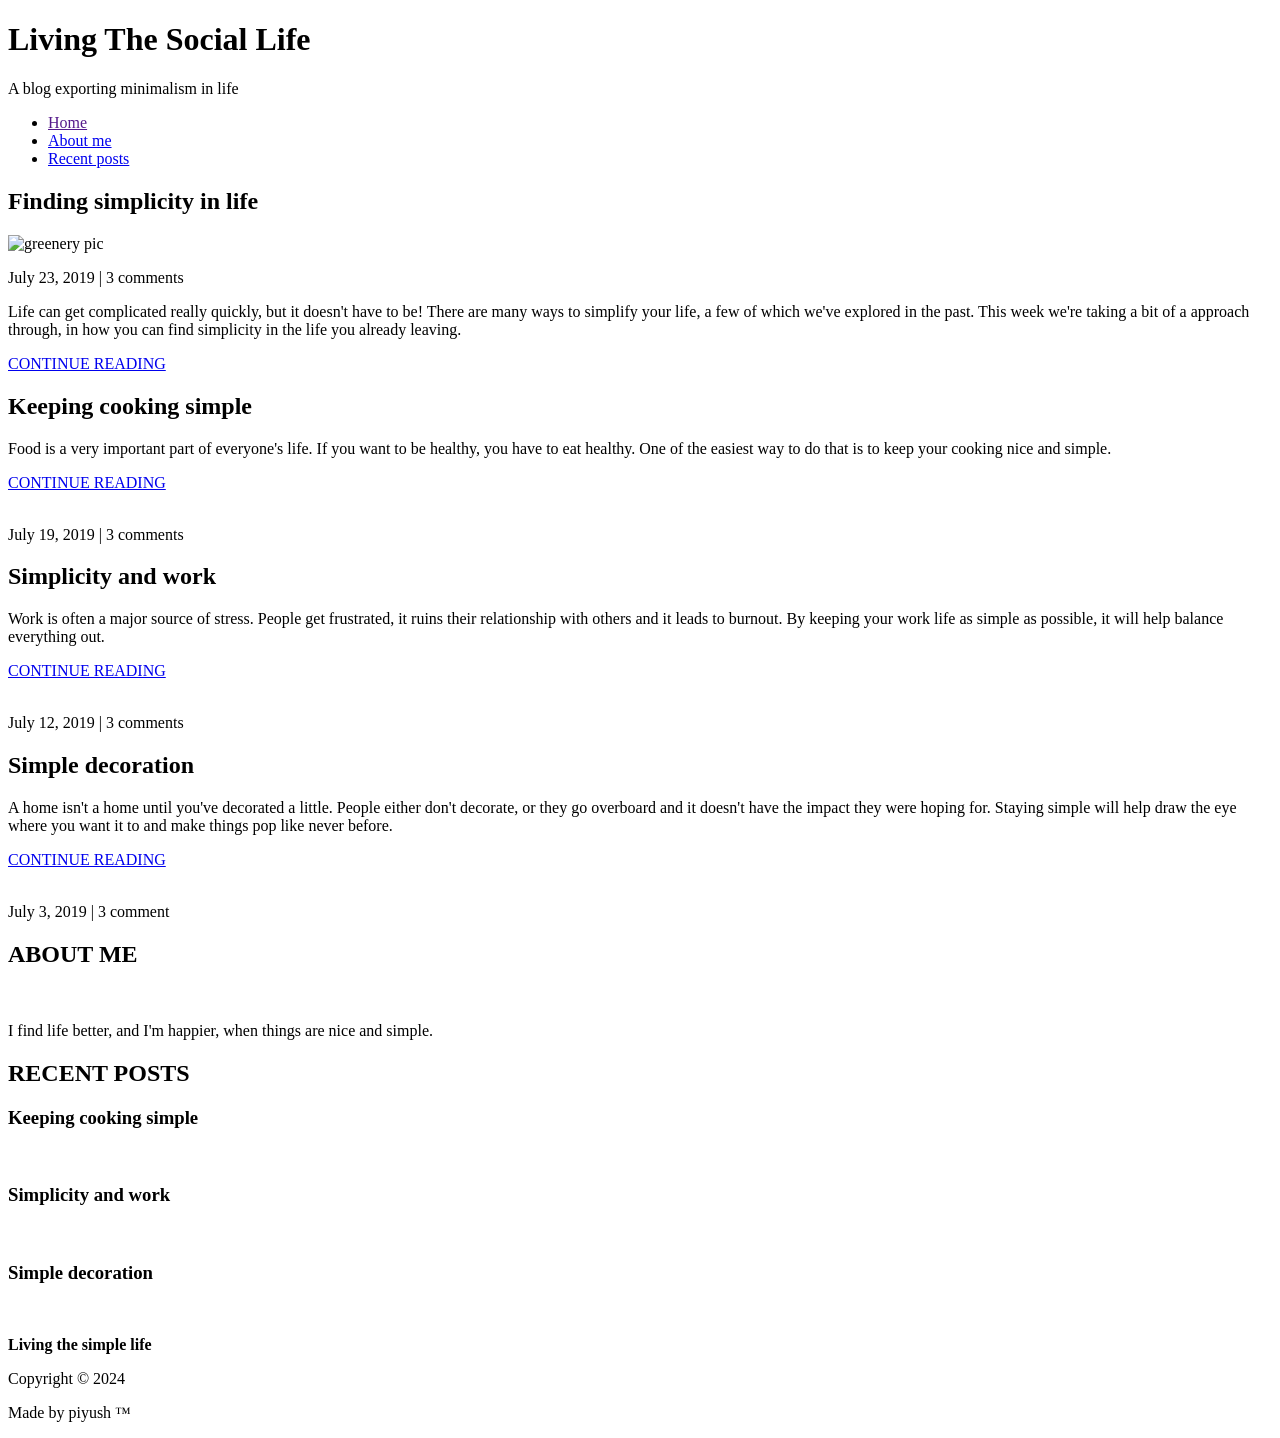
==== index.html @ f0364465 "Create index.html" ====
<!DOCTYPE html>
<html>
   <head>
      <meta charset="UTF-8">
      <meta name="viewport" content="width=device-width, user-scalable=no, initial-scale=1.0, maximum-scale=1.0, minimum-scale=1.0">
      <meta http-equiv="X-UA-Compatible" content="ie=edge">
      <link rel="stylesheet" href="style.css">
      <title>Responsive Blog Website | Home</title>
      <link rel="stylesheet" href="https://cdnjs.cloudflare.com/ajax/libs/font-awesome/5.11.2/css/all.min.css">
   </head>
   <body>
      
      <header>
         <div class="container container-nav">
            <div class="site-title">
               <h1>Living The Social Life</h1>
               <p class="subtitle">A blog exporting minimalism in life</p>
            </div>
            <nav>
               <ul>
                  <li><a href="" class="current-page">Home</a></li>
                  <li><a href="about.html">About me</a></li>
                  <li><a href="recent.html">Recent posts</a></li>
               </ul>
            </nav>
         </div>
      </header>
      
      <div class="container container-flex">
         
         <main role="main">
            
            <article class="article-featured">
               <h2 class="article-title">Finding simplicity in life</h2>
               <img src="img/life.jpg" alt="greenery pic" class="article-image">
               <p class="article-info">July 23, 2019 | 3 comments</p>
               <p class="article-body">Life can get complicated really quickly, but it doesn't have to be! There are many ways to simplify your life, a few of which we've explored in the past. This week we're taking a bit of a approach through, in how you can find simplicity in the life you already leaving.</p>
               <a href="#" class="article-read-more">CONTINUE READING</a>
            </article>
            
            <article class="article-recent">
               <div class="article-recent-main">
                  <h2 class="article-title">Keeping cooking simple</h2>
                  <p class="article-body">Food is a very important part of everyone's life. If you want to be healthy, you have to eat healthy. One of the easiest way to do that is to keep your cooking nice and simple.</p>
                  <a href="#" class="article-read-more">CONTINUE READING</a>
               </div>
               
               <div class="article-recent-secondary">
                  <img src="img/food.jpg" alt="" class="article-image">
                  <p class="article-info">July 19, 2019 | 3 comments</p>
               </div>
            </article>
            
            <article class="article-recent">
               <div class="article-recent-main">
                  <h2 class="article-title">Simplicity and work</h2>
                  <p class="article-body">Work is often a major source of stress. People get frustrated, it ruins their relationship with others and it leads to burnout. By keeping your work life as simple as possible, it will help balance everything out.</p>
                  <a href="#" class="article-read-more">CONTINUE READING</a>
               </div>
               
               <div class="article-recent-secondary">
                  <img src="img/work.jpg" alt="" class="article-image">
                  <p class="article-info">July 12, 2019 | 3 comments</p>
               </div>
            </article>
            
            <article class="article-recent">
               <div class="article-recent-main">
                  <h2 class="article-title">Simple decoration</h2>
                  <p class="article-body">A home isn't a home until you've decorated a little. People either don't decorate, or they go overboard and it doesn't have the impact they were hoping for. Staying simple will help draw the eye where you want it to and make things pop like never before.</p>
                  <a href="#" class="article-read-more">CONTINUE READING</a>
               </div>
               
               <div class="article-recent-secondary">
                  <img src="img/deco.jpg" alt="" class="article-image">
                  <p class="article-info">July 3, 2019 | 3 comment</p>
               </div>
            </article>
            
         </main>
         
         <aside class="sidebar">
            
            <div class="sidebar-widget">
               <h2 class="widget-title">ABOUT ME</h2>
               <img src="img/about-me.jpg" alt="" class="widget-image">
               <p class="widget-body">I find life better, and I'm happier, when things are nice and simple.</p>
            </div>
            
            <div class="sidebar-widget">
               <h2 class="widget-title">RECENT POSTS</h2>
               
               <div class="widget-recent-post">
                  <h3 class="widget-recent-post-title">Keeping cooking simple</h3>
                  <img src="img/food.jpg" alt="" class="widget-image">
               </div>
               
               <div class="widget-recent-post">
                  <h3 class="widget-recent-post-title">Simplicity and work</h3>
                  <img src="img/work.jpg" alt="" class="widget-image">
               </div>
               
               <div class="widget-recent-post">
                  <h3 class="widget-recent-post-title">Simple decoration</h3>
                  <img src="img/deco.jpg" alt="" class="widget-image">
               </div>
               
            </div>
            
         </aside>
      </div>
      
      <footer>
         <p><strong>Living the simple life</strong></p>
         <p>Copyright &copy; 2024</p>
         <p>Made by piyush &trade;</p>
      </footer>
   </body>
</html>
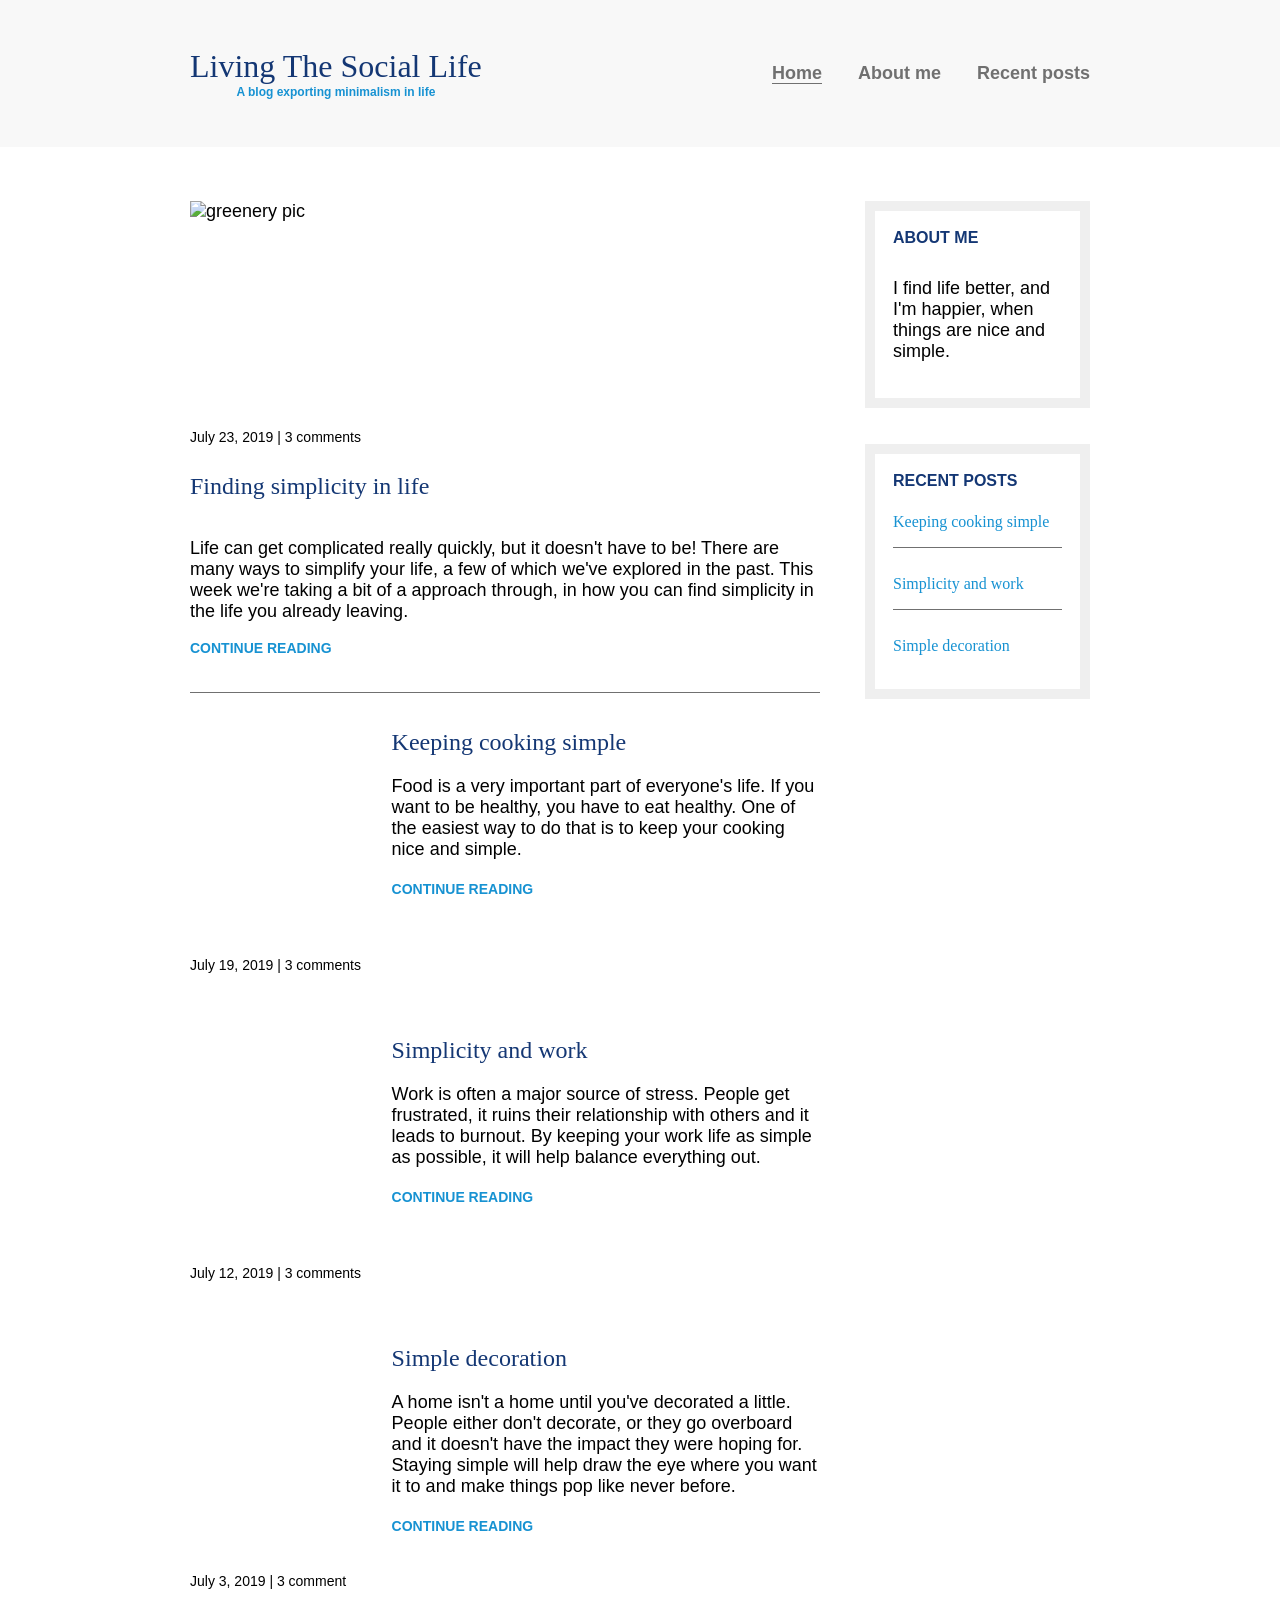
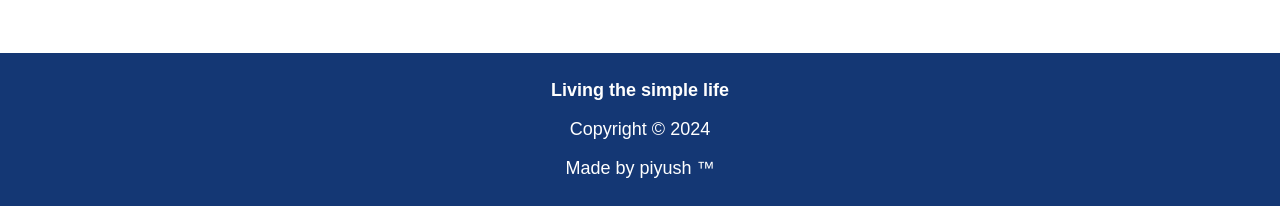
==== commit 88908d35: "Add files via upload" ====
--- a/index.html
+++ b/index.html
@@ -1,119 +1,119 @@
-<!DOCTYPE html>
-<html>
-   <head>
-      <meta charset="UTF-8">
-      <meta name="viewport" content="width=device-width, user-scalable=no, initial-scale=1.0, maximum-scale=1.0, minimum-scale=1.0">
-      <meta http-equiv="X-UA-Compatible" content="ie=edge">
-      <link rel="stylesheet" href="style.css">
-      <title>Responsive Blog Website | Home</title>
-      <link rel="stylesheet" href="https://cdnjs.cloudflare.com/ajax/libs/font-awesome/5.11.2/css/all.min.css">
-   </head>
-   <body>
-      
-      <header>
-         <div class="container container-nav">
-            <div class="site-title">
-               <h1>Living The Social Life</h1>
-               <p class="subtitle">A blog exporting minimalism in life</p>
-            </div>
-            <nav>
-               <ul>
-                  <li><a href="" class="current-page">Home</a></li>
-                  <li><a href="about.html">About me</a></li>
-                  <li><a href="recent.html">Recent posts</a></li>
-               </ul>
-            </nav>
-         </div>
-      </header>
-      
-      <div class="container container-flex">
-         
-         <main role="main">
-            
-            <article class="article-featured">
-               <h2 class="article-title">Finding simplicity in life</h2>
-               <img src="img/life.jpg" alt="greenery pic" class="article-image">
-               <p class="article-info">July 23, 2019 | 3 comments</p>
-               <p class="article-body">Life can get complicated really quickly, but it doesn't have to be! There are many ways to simplify your life, a few of which we've explored in the past. This week we're taking a bit of a approach through, in how you can find simplicity in the life you already leaving.</p>
-               <a href="#" class="article-read-more">CONTINUE READING</a>
-            </article>
-            
-            <article class="article-recent">
-               <div class="article-recent-main">
-                  <h2 class="article-title">Keeping cooking simple</h2>
-                  <p class="article-body">Food is a very important part of everyone's life. If you want to be healthy, you have to eat healthy. One of the easiest way to do that is to keep your cooking nice and simple.</p>
-                  <a href="#" class="article-read-more">CONTINUE READING</a>
-               </div>
-               
-               <div class="article-recent-secondary">
-                  <img src="img/food.jpg" alt="" class="article-image">
-                  <p class="article-info">July 19, 2019 | 3 comments</p>
-               </div>
-            </article>
-            
-            <article class="article-recent">
-               <div class="article-recent-main">
-                  <h2 class="article-title">Simplicity and work</h2>
-                  <p class="article-body">Work is often a major source of stress. People get frustrated, it ruins their relationship with others and it leads to burnout. By keeping your work life as simple as possible, it will help balance everything out.</p>
-                  <a href="#" class="article-read-more">CONTINUE READING</a>
-               </div>
-               
-               <div class="article-recent-secondary">
-                  <img src="img/work.jpg" alt="" class="article-image">
-                  <p class="article-info">July 12, 2019 | 3 comments</p>
-               </div>
-            </article>
-            
-            <article class="article-recent">
-               <div class="article-recent-main">
-                  <h2 class="article-title">Simple decoration</h2>
-                  <p class="article-body">A home isn't a home until you've decorated a little. People either don't decorate, or they go overboard and it doesn't have the impact they were hoping for. Staying simple will help draw the eye where you want it to and make things pop like never before.</p>
-                  <a href="#" class="article-read-more">CONTINUE READING</a>
-               </div>
-               
-               <div class="article-recent-secondary">
-                  <img src="img/deco.jpg" alt="" class="article-image">
-                  <p class="article-info">July 3, 2019 | 3 comment</p>
-               </div>
-            </article>
-            
-         </main>
-         
-         <aside class="sidebar">
-            
-            <div class="sidebar-widget">
-               <h2 class="widget-title">ABOUT ME</h2>
-               <img src="img/about-me.jpg" alt="" class="widget-image">
-               <p class="widget-body">I find life better, and I'm happier, when things are nice and simple.</p>
-            </div>
-            
-            <div class="sidebar-widget">
-               <h2 class="widget-title">RECENT POSTS</h2>
-               
-               <div class="widget-recent-post">
-                  <h3 class="widget-recent-post-title">Keeping cooking simple</h3>
-                  <img src="img/food.jpg" alt="" class="widget-image">
-               </div>
-               
-               <div class="widget-recent-post">
-                  <h3 class="widget-recent-post-title">Simplicity and work</h3>
-                  <img src="img/work.jpg" alt="" class="widget-image">
-               </div>
-               
-               <div class="widget-recent-post">
-                  <h3 class="widget-recent-post-title">Simple decoration</h3>
-                  <img src="img/deco.jpg" alt="" class="widget-image">
-               </div>
-               
-            </div>
-            
-         </aside>
-      </div>
-      
-      <footer>
-         <p><strong>Living the simple life</strong></p>
-         <p>Copyright &copy; 2024</p>
-         <p>Made by piyush &trade;</p>
-      </footer>
-   </body>
-</html>
+<!DOCTYPE html>
+<html>
+   <head>
+      <meta charset="UTF-8">
+      <meta name="viewport" content="width=device-width, user-scalable=no, initial-scale=1.0, maximum-scale=1.0, minimum-scale=1.0">
+      <meta http-equiv="X-UA-Compatible" content="ie=edge">
+      <link rel="stylesheet" href="style.css">
+      <title>Responsive Blog Website | Home</title>
+      <link rel="stylesheet" href="https://cdnjs.cloudflare.com/ajax/libs/font-awesome/5.11.2/css/all.min.css">
+   </head>
+   <body>
+      
+      <header>
+         <div class="container container-nav">
+            <div class="site-title">
+               <h1>Living The Social Life</h1>
+               <p class="subtitle">A blog exporting minimalism in life</p>
+            </div>
+            <nav>
+               <ul>
+                  <li><a href="" class="current-page">Home</a></li>
+                  <li><a href="about.html">About me</a></li>
+                  <li><a href="recent.html">Recent posts</a></li>
+               </ul>
+            </nav>
+         </div>
+      </header>
+      
+      <div class="container container-flex">
+         
+         <main role="main">
+            
+            <article class="article-featured">
+               <h2 class="article-title">Finding simplicity in life</h2>
+               <img src="img/life.jpg" alt="greenery pic" class="article-image">
+               <p class="article-info">July 23, 2019 | 3 comments</p>
+               <p class="article-body">Life can get complicated really quickly, but it doesn't have to be! There are many ways to simplify your life, a few of which we've explored in the past. This week we're taking a bit of a approach through, in how you can find simplicity in the life you already leaving.</p>
+               <a href="#" class="article-read-more">CONTINUE READING</a>
+            </article>
+            
+            <article class="article-recent">
+               <div class="article-recent-main">
+                  <h2 class="article-title">Keeping cooking simple</h2>
+                  <p class="article-body">Food is a very important part of everyone's life. If you want to be healthy, you have to eat healthy. One of the easiest way to do that is to keep your cooking nice and simple.</p>
+                  <a href="#" class="article-read-more">CONTINUE READING</a>
+               </div>
+               
+               <div class="article-recent-secondary">
+                  <img src="img/food.jpg" alt="" class="article-image">
+                  <p class="article-info">July 19, 2019 | 3 comments</p>
+               </div>
+            </article>
+            
+            <article class="article-recent">
+               <div class="article-recent-main">
+                  <h2 class="article-title">Simplicity and work</h2>
+                  <p class="article-body">Work is often a major source of stress. People get frustrated, it ruins their relationship with others and it leads to burnout. By keeping your work life as simple as possible, it will help balance everything out.</p>
+                  <a href="#" class="article-read-more">CONTINUE READING</a>
+               </div>
+               
+               <div class="article-recent-secondary">
+                  <img src="img/work.jpg" alt="" class="article-image">
+                  <p class="article-info">July 12, 2019 | 3 comments</p>
+               </div>
+            </article>
+            
+            <article class="article-recent">
+               <div class="article-recent-main">
+                  <h2 class="article-title">Simple decoration</h2>
+                  <p class="article-body">A home isn't a home until you've decorated a little. People either don't decorate, or they go overboard and it doesn't have the impact they were hoping for. Staying simple will help draw the eye where you want it to and make things pop like never before.</p>
+                  <a href="#" class="article-read-more">CONTINUE READING</a>
+               </div>
+               
+               <div class="article-recent-secondary">
+                  <img src="img/deco.jpg" alt="" class="article-image">
+                  <p class="article-info">July 3, 2019 | 3 comment</p>
+               </div>
+            </article>
+            
+         </main>
+         
+         <aside class="sidebar">
+            
+            <div class="sidebar-widget">
+               <h2 class="widget-title">ABOUT ME</h2>
+               <img src="img/about-me.jpg" alt="" class="widget-image">
+               <p class="widget-body">I find life better, and I'm happier, when things are nice and simple.</p>
+            </div>
+            
+            <div class="sidebar-widget">
+               <h2 class="widget-title">RECENT POSTS</h2>
+               
+               <div class="widget-recent-post">
+                  <h3 class="widget-recent-post-title">Keeping cooking simple</h3>
+                  <img src="img/food.jpg" alt="" class="widget-image">
+               </div>
+               
+               <div class="widget-recent-post">
+                  <h3 class="widget-recent-post-title">Simplicity and work</h3>
+                  <img src="img/work.jpg" alt="" class="widget-image">
+               </div>
+               
+               <div class="widget-recent-post">
+                  <h3 class="widget-recent-post-title">Simple decoration</h3>
+                  <img src="img/deco.jpg" alt="" class="widget-image">
+               </div>
+               
+            </div>
+            
+         </aside>
+      </div>
+      
+      <footer>
+         <p><strong>Living the simple life</strong></p>
+         <p>Copyright &copy; 2024</p>
+         <p>Made by piyush &trade;</p>
+      </footer>
+   </body>
+</html>
--- a/style.css
+++ b/style.css
@@ -0,0 +1,268 @@
+body {
+   margin: 0;
+   font-family: sans-serif;
+   font-size: 1.125rem;
+   font-weight: 300;
+}
+
+img {
+   max-width: 100%;
+   display: block;
+}
+
+.image-full {
+   max-height: 300px;
+   width: 100%;
+   object-fit: cover;
+   margin-bottom: 2em;
+}
+
+h1,
+h2,
+h3 {
+   font-family: serif;
+   font-weight: 400;
+   color: #143774;
+   margin-top: 0;
+}
+
+h1 {
+   font-size: 2rem;
+   margin: 0;
+}
+
+h3 {
+   color: #1792d2;
+}
+
+.subtitle {
+   font-weight: 700;
+   color: #1792d2;
+   font-size: .75rem;
+   margin: 0;
+}
+
+.article-title {
+   font-size: 1.5rem;
+}
+
+.article-read-more,
+.article-info {
+   font-size: .875rem;
+}
+
+.article-read-more {
+   color: #1792d2;
+   text-decoration: none;
+   font-weight: 700;
+}
+
+.article-read-more:hover,
+.article-read-more:focus {
+   color: #143774;
+   text-decoration: underline;
+}
+
+.article-info {
+   margin: 2em 0;
+}
+
+.container {
+   width: 90%;
+   max-width: 900px;
+   margin: 0 auto;
+}
+
+.container-nav,
+.container-flex {
+   display: flex;
+   flex-direction: column;
+   justify-content: space-between;
+}
+
+header {
+   background: #f8f8f8;
+   text-align: center;
+   padding: 2em 0;
+   margin-bottom: 3em;
+}
+
+footer {
+   background: #143774;
+   color: white;
+   text-align: center;
+   padding: .5em 0;
+}
+
+.fa-heart {
+   color: red;
+}
+
+footer a {
+   text-decoration: none;
+   color: red;
+}
+
+strong {
+   font-weight: 700;
+}
+
+nav ul {
+   list-style: none;
+   padding: 0;
+   display: flex;
+   flex-direction: column;
+   justify-content: center;
+}
+
+nav li {
+   margin: .5em 0;
+}
+
+nav a {
+   text-decoration: none;
+   color: #707070;
+   font-weight: 700;
+   margin: .25em 0;
+}
+
+nav a:hover,
+nav a:focus {
+   color: #1792d2;
+}
+
+.current-page {
+   border-bottom: 1px solid #707070;
+}
+
+.current-page:hover {
+   color: #707070;
+}
+
+.article-featured {
+   border-bottom: #707070 1px solid;
+   padding-bottom: 2em;
+   margin-bottom: 2em;
+}
+
+.article-recent {
+   display: flex;
+   flex-direction: column;
+   margin-bottom: 2em;
+}
+
+.article-recent-main {
+   order: 2;
+}
+
+.article-recent-secondary {
+   order: 1;
+}
+
+.sidebar-widget {
+   border: 10px solid #efefef;
+   margin-bottom: 2em;
+   padding: 1em;
+}
+
+.widget-title {
+   font-size: 1rem;
+   font-family: sans-serif;
+   font-weight: 700;
+}
+
+.widget-recent-post-title {
+   font-size: 1rem;
+}
+
+.widget-recent-post {
+   display: flex;
+   flex-direction: column;
+   border-bottom: 1px solid #707070;
+   margin-bottom: 1em;
+}
+
+.widget-recent-post:last-child {
+   border: 0;
+   margin: 0;
+}
+
+.widget-image {
+   order: -1;
+   margin-bottom: .5em;
+}
+
+
+@media (min-width: 675px) {
+   .container-nav,
+   .container-flex {
+      flex-direction: row;
+   }
+   
+   .container-nav{
+      align-items: center;
+   }
+   
+   main {
+      width: 70%;
+   }
+
+   aside {
+      width: 25%;
+      min-width: 200px;
+      margin-left: 1em;
+   }
+   
+   nav ul {
+      flex-direction: row;
+   }
+   
+   nav li {
+      margin-left: 2em;
+   }
+   
+   
+   .article-recent {
+      flex-direction: row;
+      justify-content: space-between;
+   }
+   
+   .article-recent-main {
+      width: 68%;
+   }
+   
+   .article-recent-secondary {
+      width: 30%;
+   }
+   
+   .article-title {
+      order: 99;
+   }
+   
+   .article-image {
+      width: 100%;
+      min-height: 200px;
+      object-fit: cover;
+   }
+   
+   
+   .article-featured {
+      display: flex;
+      flex-direction: column;
+   }
+   
+   .article-image {
+      order: -2;
+   }
+   
+   .article-info {
+      order: -1;
+   }
+   
+   .article-title {
+      order: 0;
+   }
+   
+}
+
+
